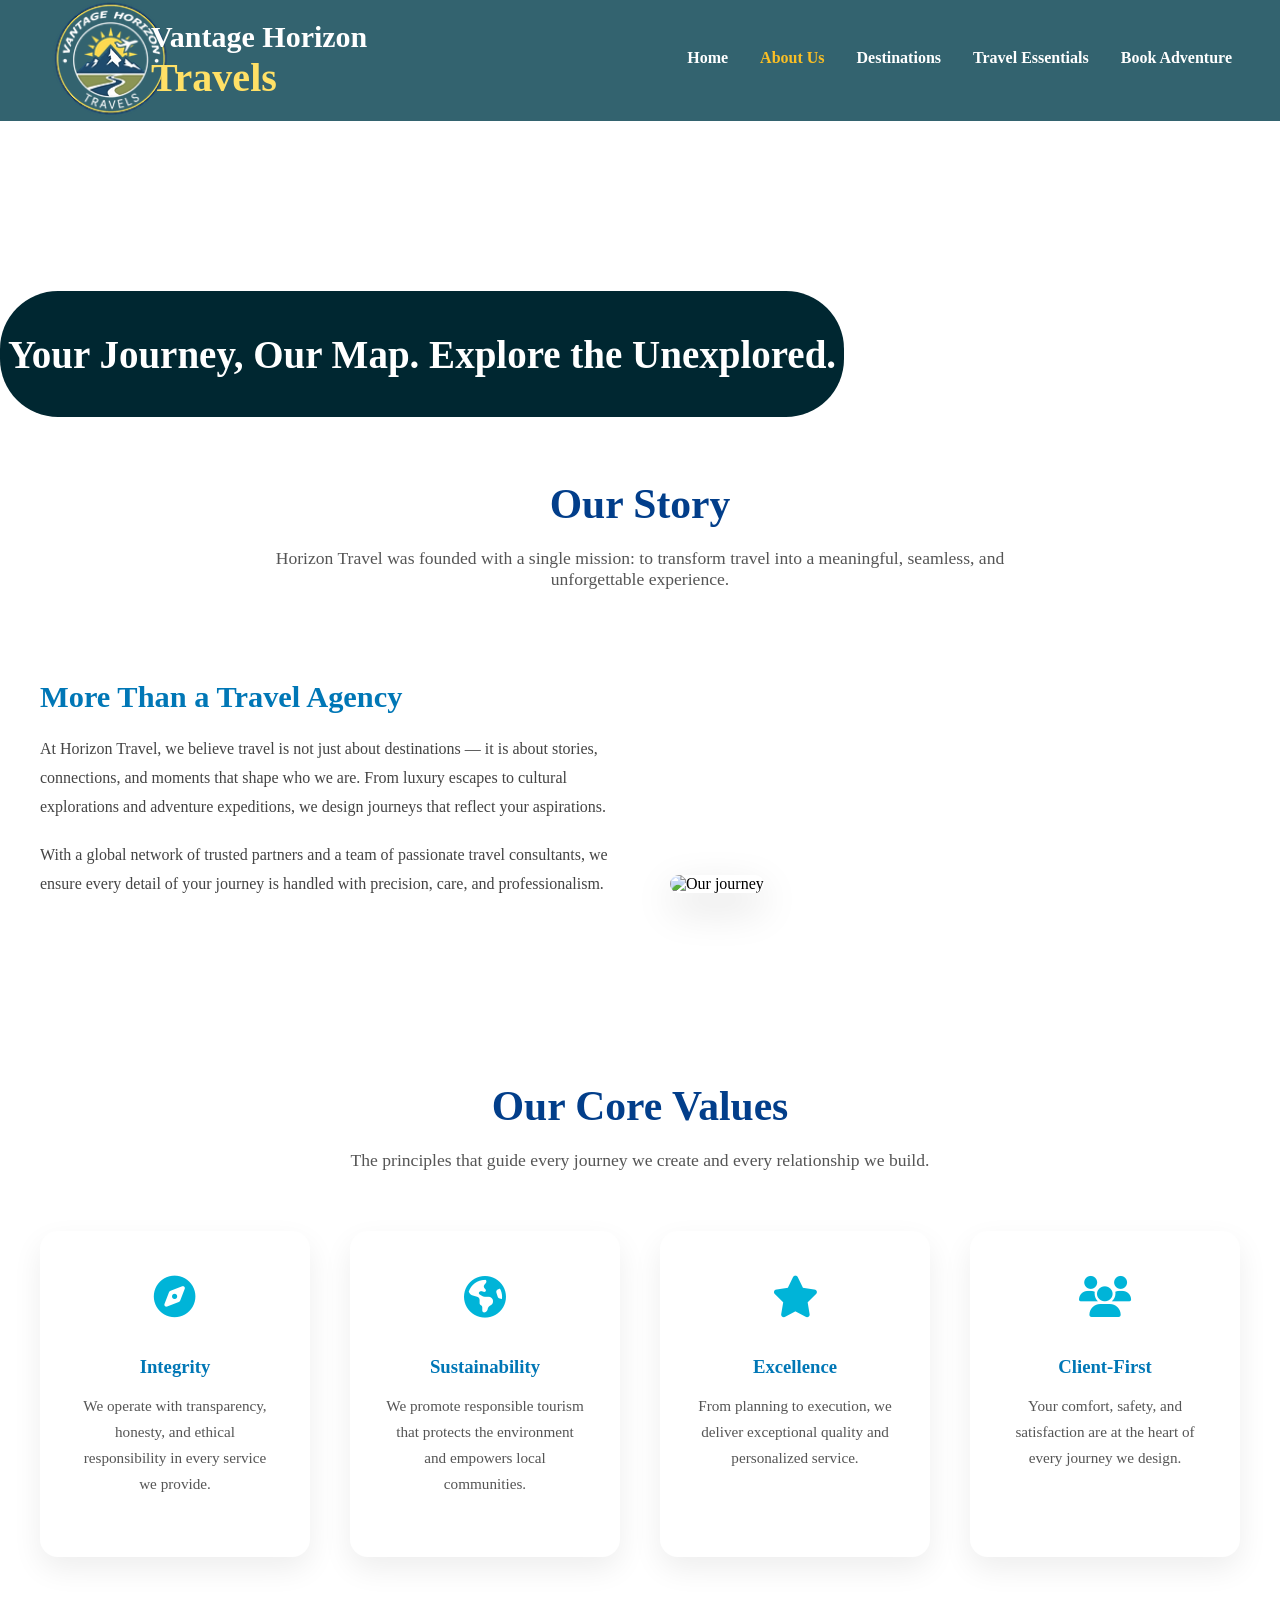
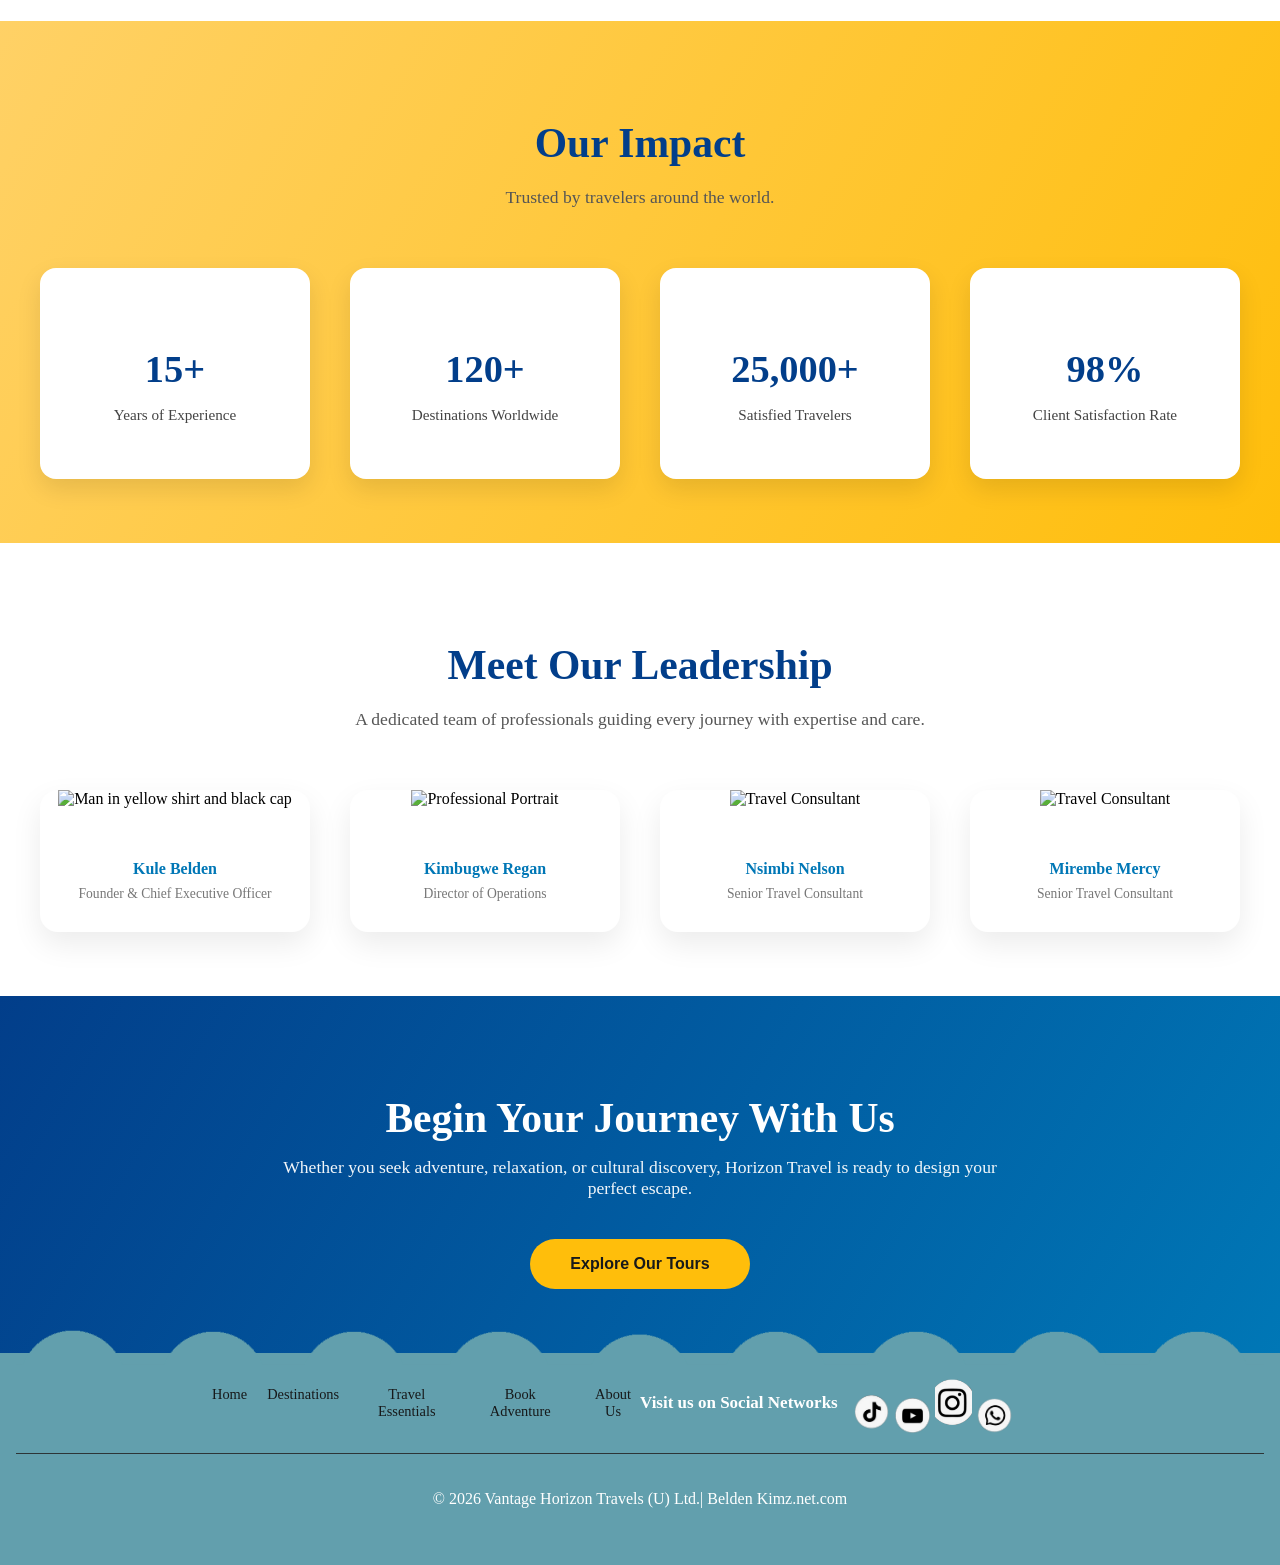
==== about.html @ 8c6d8f39 "Add files via upload" ====
<!DOCTYPE html>
<html lang="en">
<head>
  <meta charset="UTF-8" />
  <title>About Us | Horizon Travel</title>
  <link rel="stylesheet" href="styles.css">
  <meta name="viewport" content="width=device-width, initial-scale=1.0" />
  <link href="https://fonts.googleapis.com/css2?family=Poppins:wght@300;400;500;600;700&display=swap" rel="stylesheet">
  <link rel="stylesheet" href="https://cdnjs.cloudflare.com/ajax/libs/font-awesome/6.5.0/css/all.min.css">
</head>
<body>
  <header class="header_a">
  <div class="logo">
    <img src="logo2.png" alt="horizon-logo" max-width="100%" height="165px">
  </div>
  <h1>Vantage Horizon <span> Travels</span></h1>
  <button class="menu-toggle" id="menu-toggle">
  ☰
</button>

  <nav id="nav-menu">
    <a href="index.html">Home</a>
    <a href="about.html" class="active">About Us</a>
    <a href="destination.html">Destinations</a>
    <a href="travels.html">Travel Essentials</a>
    <a href="adventure.html">Book Adventure</a>
  </nav>
</header>

  <div class="hero_about">
  <!-- <video src="hero_video1.mp4"></video> -->
   <div class="about_h2">
  <h2>Your Journey, Our Map. Explore the Unexplored.</h2>
  </div>
   <div class="video_container">
        <video autoplay muted loop id="tm-video">
            <source src="assets/videos/hero.mp4" type="video/mp4">
        </video>  
    </div>
    </div>




<!--OUR STORY -->
<section>
  <div class="container5">
    <h2>Our Story</h2>
    <p class="section-intro">Horizon Travel was founded with a single mission: to transform travel into a
      meaningful, seamless, and unforgettable experience.</p>

    <div class="story-grid">
      <div class="story-text">
        <h3>More Than a Travel Agency</h3>
        <p>At Horizon Travel, we believe travel is not just about destinations — it is about stories,
          connections, and moments that shape who we are. From luxury escapes to cultural explorations
           and adventure expeditions, we design journeys that reflect your aspirations.</p>
        <p>With a global network of trusted partners and a team of passionate travel consultants,
          we ensure every detail of your journey is handled with precision, care, and professionalism.</p>
      </div>

      <div class="story-image">
        <img src="https://plus.unsplash.com/premium_photo-1664126223725-8c60c6213491?w=500&auto=format&fit=crop&q=60&ixlib=rb-4.1.0&ixid=M3wxMjA3fDB8MHxzZWFyY2h8NXx8aGlnaCUyMHdheXxlbnwwfHwwfHx8MA%3D%3D" alt="Our journey">
      </div>
    </div>
  </div>
</section>

<!-- VALUES -->
<section>
  <div class="container5">
    <h2>Our Core Values</h2>
    <p class="section-intro">The principles that guide every journey we create and every relationship we build.</p>

    <div class="values-grid">

      <div class="value-box">
        <i class="fa-solid fa-compass"></i>
        <h3>Integrity</h3>
        <p>We operate with transparency, honesty, and ethical responsibility in every service we provide.</p>
      </div>

      <div class="value-box">
        <i class="fa-solid fa-earth-americas"></i>
        <h3>Sustainability</h3>
        <p>We promote responsible tourism that protects the environment and empowers local communities.</p>
      </div>

      <div class="value-box">
        <i class="fa-solid fa-star"></i>
        <h3>Excellence</h3>
        <p>From planning to execution, we deliver exceptional quality and personalized service.</p>
      </div>

      <div class="value-box">
        <i class="fa-solid fa-users"></i>
        <h3>Client-First</h3>
        <p>Your comfort, safety, and satisfaction are at the heart of every journey we design.</p>
      </div>

    </div>
  </div>
</section>

<!-- STATS -->
<section class="stats-section">
  <div class="container5">
    <h2>Our Impact</h2>
    <p class="section-intro">Trusted by travelers around the world.</p>

    <div class="stats-grid">
      <div class="stat-boxs">
        <h3>15+</h3>
        <p>Years of Experience</p>
      </div>

      <div class="stat-boxs">
        <h3>120+</h3>
        <p>Destinations Worldwide</p>
      </div>

      <div class="stat-boxs">
        <h3>25,000+</h3>
        <p>Satisfied Travelers</p>
      </div>

      <div class="stat-boxs">
        <h3>98%</h3>
        <p>Client Satisfaction Rate</p>
      </div>
    </div>
  </div>
</section>

<!-- TEAM -->
<section>
  <div class="container5">
    <h2>Meet Our Leadership</h2>
    <p class="section-intro">A dedicated team of professionals guiding every journey with expertise and care.</p>

    <div class="team-grid">

      <div class="team-card">
      <img src="https://media.istockphoto.com/id/626351696/photo/businessman-on-walk.webp?a=1&b=1&s=612x612&w=0&k=20&c=pna6R6S-bgiK-h6z6hyjVDab-6rYy6e8NoaqI2WXZDs=" alt="Man in yellow shirt and black cap">
        <div class="team-content">
          <h4>Kule Belden</h4>
          <span>Founder & Chief Executive Officer</span>
        </div>
      </div>

      <div class="team-card">
        <img src="https://images.unsplash.com/photo-1507003211169-0a1dd7228f2d?auto=format&fit=crop&q=80&w=1200" alt="Professional Portrait">
        <div class="team-content">
          <h4>Kimbugwe Regan</h4>
          <span>Director of Operations</span>
        </div>
      </div>

      <div class="team-card">
        <img src="https://images.unsplash.com/photo-1758876021212-a87517fc8954?w=500&auto=format&fit=crop&q=60&ixlib=rb-4.1.0&ixid=M3wxMjA3fDB8MHxzZWFyY2h8MTV8fG1hbiUyMGluJTIwb2ZmaWNlJTIwd2FyZXxlbnwwfHwwfHx8MA%3D%3D" alt="Travel Consultant">
        <div class="team-content">
          <h4>Nsimbi Nelson</h4>
          <span>Senior Travel Consultant</span>
        </div>
      </div>

      
      <div class="team-card">
        <img src="https://images.unsplash.com/photo-1667422234414-3cdcfc2bd883?w=500&auto=format&fit=crop&q=60&ixlib=rb-4.1.0&ixid=M3wxMjA3fDB8MHxzZWFyY2h8NHx8dWdhbmRhbiUyMGxhZHklMjBpbiUyMG9mZmljZSUyMHdhcmV8ZW58MHx8MHx8fDA%3D" alt="Travel Consultant">
        <div class="team-content">
          <h4>Mirembe Mercy</h4>
          <span>Senior Travel Consultant</span>
        </div>
      </div>

    </div>
  </div>
</section>

<!-- CTA -->
<section class="cta">
  <div class="container5">
    <h2>Begin Your Journey With Us</h2>
    <p>Whether you seek adventure, relaxation, or cultural discovery, Horizon Travel is ready to design your perfect escape.</p>
    <button><a href="destination.html">Explore Our Tours</a></button>
  </div>
</section>

<footer class="footer">
  <div class="board">
  <img src="board.png" alt="" width="100%">
  </div>
<div class="footer-Container">
<div class="quick-links">
<ul>
    <li><a href="index.html">Home</a></li>
    <li><a href="destination.html">Destinations</a></li>
    <li><a href="travels.html">Travel Essentials</a></li>
    <li><a href="adventure.html">Book Adventure</a></li>
    <li><a href="about.html">About Us</a></li>
</ul>
</div>

<div class="social-media">
    <h2>Visit us on Social Networks<h2>
    <img class="media-logo" src="tik tok logo.png" width="37px">
    <img class="media-logo" src="you tube logo.png" width="37px">
    <img class="media-logo" src="instagram logo.png" width="37px">
    <img class="media-logo" src="whats app logo.png" width="37px">
    </div>
        
</div>
<div class="copyright" style="z-index: 1000;">    
    <p> &copy; 2026 Vantage Horizon Travels (U) Ltd.| Belden Kimz.net.com</p> 
</div>  
</footer>
<script src="footers.js">
</script>

</body>
</html>
---- styles.css ----
body{
  margin: 0;
  padding: 0;
  box-sizing: border-box;
}
/* ===HEADER SECTION== */

 header {
   background: #033e4dce;
  backdrop-filter: blur(2px);
  color: white;
  padding: 0 2rem;
  display: flex;
  justify-content: space-between;
  align-items: center;
  position: sticky;
  top: 0;
  z-index: 100;
  animation: slideDown 1s ease;
}

.logo{
  margin-top: -25px;
  margin-bottom: -25px;
}

header h1 {
  font-size: 1.5rem;
  font-size: 30px;
  margin-left: -350px;
  span{
   color: #ffe066;
   display: block;
   font-size: 40px;
  }
}

nav a {
  color: white;
  margin: 0 1rem;
  text-decoration: none;
  font-weight: bold;
  display: inline;
  padding-bottom: 6px;
  transition: ease-in;
}

nav a:hover {
  border-bottom: solid #fbbf24 px;
  color: #fbbf24;
}

.active{
  color: #fbbf24;
}


.menu-toggle {
  display: none;
  font-size: 2rem;
  background: none;
  border: none;
  color: white;
  cursor: pointer;
}

nav {
  display: flex;
}

/* Menu button */
.menu-toggle {
  display: none;
  font-size: 2rem;
  background: none;
  border: none;
  color: white;
  cursor: pointer;
}

/* responsive footer */
@media (max-width: 768px) {

  header h1 {
    margin-left: -30px;
    width: 100%;
    text-align: center;
  }


  .menu-toggle {
    display: flex;
  }

  nav {
    display: none;
    width: 100%;
    flex-direction: column;
    background: #033e4d;
    padding: 1rem 0;
  }

  nav.active {
    display: flex;
  }

  nav a {
    display: block;
    margin: 10px 0;
    text-align: center;
  }
}



/* ===HERO SECTION=== */

.hero {
  position: relative;
  height: 105vh;
  background: url('images/kide.jpg');
  background-size: cover;
  background-position: center;
  justify-items: center;
  align-content: center;
  color: white;
  text-align: center;
  margin-top: -310px;
  padding-top: 130px;

  h2{
    font-size: 45px;
  }
}
.hero_t{
  position: relative;
  height: 105vh;
  background: url('https://images.unsplash.com/photo-1436491865332-7a61a109cc05?w=1200&auto=format&fit=crop&q=60&ixlib=rb-4.1.0&ixid=M3wxMjA3fDB8MHxzZWFyY2h8NHx8dHJhdmVsJTIwaGVyb3xlbnwwfHwwfHx8MA%3D%3D') center/cover no-repeat;
  justify-items: center;
  align-content: center;
  color: #000;
  text-align: center;
  margin-top: -310px;
  padding-top: 130px;
}
.hero_a{
  position: relative;
  height: 105vh;
  background: url('https://images.unsplash.com/photo-1506905925346-21bda4d32df4?w=1200&auto=format&fit=crop&q=60&ixlib=rb-4.1.0&ixid=M3wxMjA3fDB8MHxzZWFyY2h8M3x8dHJhdmVsJTIwaGVyb3xlbnwwfHwwfHx8MA%3D%3D') center/cover no-repeat;
  justify-items: center;
  align-content: center;
  color: #11ff7c;
  text-align: center;
  margin-top: -310px;
  padding-top: 130px;
}

.hero button {
  margin-top: 1rem;
  padding: 1rem 2rem;
  background: #ffe066;
  border: none;
  border-radius: 30px;
  font-size: 1.1rem;
  cursor: pointer;
  transition: transform 0.3s ease, background 0.3s ease;
  margin-top: 10px;
}

.hero button:hover {
  transform: scale(1.1);
  background: #ffcc00;
}


/* ===MAIN SECTION=== */
/* large trips */
section {
  padding: 4rem 2rem;

}

.container1 {
  max-width: 1400px;
  margin: 40px auto;
  padding: 0 20px;
}

.header {
  text-align: center;
  margin-bottom: 30px;
}
.header h2 {
  margin: 0;
  font-size: 28px;
}
.header p {
  color: #666;
}
.grid {
  display: grid;
  grid-template-columns: repeat(auto-fill, minmax(250px, 1fr));
  gap: 20px;
}
.card1 {
  background: #fff;
  border-radius: 6px;
  overflow: hidden;
  box-shadow: 0 2px 8px rgba(0,0,0,0.1);
  position: relative;
  
}
.card1 img {
  width: 100%;
  height: 200px;
  object-fit: cover;
  animation: fadeUp 1s ease;
}
.badge {
  position: absolute;
  top: 10px;
  left: 10px;
  background: #2ecc71;
  color: #fff;
  font-size: 12px;
  padding: 4px 8px;
  border-radius: 3px;
  cursor: pointer;
}
.price {
  position: absolute;
  top: 10px;
  right: 10px;
  background: #e74c3c;
  color: #fff;
  font-size: 12px;
  padding: 4px 8px;
  border-radius: 3px;
  cursor: pointer;
}

.content {
  padding: 12px;
}
.content h4 {
  margin: 0 0 6px;
  font-size: 15px;
}
.meta {
  font-size: 12px;
  color: #888;
  margin-bottom: 10px;
}
.book {
  display: inline-block;
  background: #ff7a00;
  color: #fff;
  padding: 8px 14px;
  font-size: 13px;
  border-radius: 4px;
  text-decoration: none;
}

/* ====short TRIPS== */

.section {
  max-width: 1400px;
  margin: 80px auto;
  padding: 0 30px;
  text-align: center;
}
.section small {
  letter-spacing: 2px;
  /* color: #777; */
}
.section h1 {
  font-size: 48px;
  margin: 10px 0;
}
.section h1 span.orange { background: #ffa26b; padding: 0 8px; }
.section h1 span.green { background: #6adf7d; padding: 0 8px; }
.section p {
  max-width: 700px;
  margin: 15px auto 50px;
  /* color: #555; */
}

.grid {
  display: grid;
  grid-template-columns: repeat(auto-fit, minmax(250px, 1fr));
  gap: 25px;
}

.card {
  background: #fff;
  border-radius: 8px;
  overflow: hidden;
  box-shadow: 0 8px 25px rgba(0,0,0,0.08);
  transition: transform 0.4s ease, box-shadow 0.4s ease;
  position: relative;
}

.card:hover {
  transform: translateY(-12px) scale(1.02);
  box-shadow: 0 18px 45px rgba(0,0,0,0.18);
}

.image {
  position: relative;
  height: 200px;
  overflow: hidden;
}
.image img {
  width: 100%;
  height: 100%;
  object-fit: cover;
  transition: transform 0.6s ease;
}
.card:hover img { transform: scale(1.1); }

.badge {
  position: absolute;
  top: 12px;
  left: 12px;
  background: #21b321;
  color: #fff;
  font-size: 12px;
  padding: 6px 10px;
  border-radius: 4px;
  z-index: 1;
}

.content {
  padding: 18px;
  text-align: left;
}
.content h4 {
  margin: 0 0 10px;
  font-size: 18px;
}

/* subtle fade-in animation */
.card {
  animation: fadeUp 0.8s ease both;
}


@keyframes fadeIn {
  from { opacity: 0; }
  to { opacity: 1; }
}

@keyframes slideInFromRight {
  from { transform: translateX(100%); opacity: 0; }
  to { transform: translateX(0); opacity: 1; }
}



/* ====FOOTER SECTION=== */
.footer{
  background: #629FAD;
   padding: 1rem;
   height: 20vh;
}
.board{
  margin-top: -55px;
  width: 100%;
  z-index: -100;
}


.footer-Container{
  display: grid;
  grid-template-columns: repeat(2, 1fr);
  align-items: center;
  margin-top: -30px;
}

.quick-links{
  margin-left: 25%;
}

.quick-links ul, a {
text-decoration: none;
list-style: none;
color: #17191a;
display: flex;
gap: 20px;
}

.social-media{
  display: flex;
  align-items: center;
  gap: 15px;

  h2{
    font-size: 17px;
  }
}

.media-logo{
transition: transform 0.5s ease;
}

.media-logo:hover {
transform: scale(2);

}

.copyright{
text-align: center;
padding-top: 20px;
font-size: 1rem;
border-top: 1px solid #2d3436;
}

/* FOOTER responsive */
@media (max-width: 768px) {
  .footer {
    height: auto;
  }

  .footer-Container {
    grid-template-columns: 1fr;
    text-align: center;
    gap: 20px;
  }

  .quick-links {
    margin-left: 0;
  }

  .quick-links ul {
    flex-direction: column;
    gap: 10px;
    align-items: center;
  }

  .social-media {
    justify-content: center;
    flex-wrap: wrap;
  }

  .board {
    display: none;
  }
}


.hero_b {
  height: 83vh;
  background: url('https://images.unsplash.com/photo-1501785888041-af3ef285b470') center/cover no-repeat;
  position: relative;
  display: flex;
  align-items: center;
  justify-content: center;
  margin-top: -114px;
  color: #ffffff;
  h1{
      font-family: 'Playfair Display', serif;
    letter-spacing: 1px;
    span{
      color: rgb(0, 255, 115);
    }
  }
}

.hero_b::after {
  content: "";
  position: absolute;
  inset: 0;
  cursor: pointer;
  /* background-color: rgba(158, 158, 158, 0.09); */
  /* background: linear-gradient(180deg, rgba(158, 158, 158, 0), #e5f9fd); */
}

.hero_b-content {
  position: relative;
  text-align: center;
  max-width: 850px;
  animation: fadeUp 1.6s ease;
}

.hero_b h1 { font-size: 3.8rem; }
.hero_b span { color: var(--gold); }
.hero_b p { margin-top: 18px; font-size: 1.2rem; }


.pragraph{
  justify-items: center;
  align-items: center;
  p{
    font-size: 18px;
    color: #000;
  }
}



.box button {
  padding: 14px 35px;
  background: linear-gradient(45deg, #d4af37, #5e4600);
  border: none;
  border-radius: 30px;
  color: #000;
  font-weight: 600;
  cursor: pointer;
  transition: transform 0.3s ease, box-shadow 0.3s ease;
}
/* CONTINENT SECTIONS */
.continent-title {
  margin-bottom: 40px;
  border-left: 5px solid #d4af37;
  padding-left: 20px;
}

.dest-grid {
  display: grid;
  grid-template-columns: repeat(auto-fit, minmax(280px, 1fr));
  gap: 35px;
  color: white;
}

.destination {
  position: relative;
  height: 380px;
  border-radius: 25px;
  overflow: hidden;
  box-shadow: 0 20px 50px rgba(0,0,0,0.7);
  transition: transform 0.6s ease, box-shadow 0.6s ease;
  
  h2{
    color: #000;
  }
}

.destination:hover {
  transform: translateY(-15px) scale(1.02);
  box-shadow: 0 30px 70px rgba(0,0,0,0.9);
}

.destination img {
  width: 100%;
  height: 100%;
  object-fit: cover;
  transition: transform 0.8s ease;
}

.destination:hover img { transform: scale(1.1); }

.dest-info {
  position: absolute;
  inset: 0;
  background: linear-gradient(to top, rgba(0,0,0,0.95), transparent);
  display: flex;
  flex-direction: column;
  justify-content: flex-end;
  padding: 30px;
}

.dest-info h3 { color: #fdc4be; font-size: 1.6rem; }

.dest-info p { 
  font-size: 1.1rem;
  font-family: 'Times New Roman';
    margin: 8px 0 18px;
  }

.dest-info a {
  align-self: flex-start;
  padding: 10px 26px;
  border-radius: 30px;
  background: linear-gradient(45deg, #d4af37, #b9972f);
  color: #000;
  text-decoration: none;
  font-weight: 600;
  font-size: 0.9rem;
}

  /* FEATURE STRIP */
  .features {
  padding: 80px 10%;
  display: grid;
  grid-template-columns: repeat(4, 1fr);
  gap: 40px;
  text-align: center;
  margin-top: -60px;
}

.feature {
  background: rgba(255, 255, 255, 0.1);
  padding: 35px;
  border-radius: 25px;
  border: 1px solid rgba(54, 53, 53, 0.13);
  box-shadow: 0 20px 40px rgba(0,0,0,0.7);
  cursor: pointer;
  transition: transform 0.3s ease, box-shadow 0.3s ease;
}

.feature:hover, .box:hover{
  transform: translateY(-6px);
  box-shadow: 0 18px 45px rgba(0,0,0,0.1);
}

@keyframes fadeUp {
  from { opacity: 0; transform: translateY(40px); }
  to { opacity: 1; transform: translateY(0); }
}

  /* specialised packages */
.packages {
  display: grid;
  grid-template-columns: repeat(auto-fit, minmax(250px, 1fr));
  gap: 25px;
  cursor: pointer;
}

.package {
  background: rgba(255,255,255,0.1);
  padding: 30px;
  border-radius: 20px;
  transition: transform 0.4s ease, background 0.4s ease;
}

.package:hover {
  transform: translateY(-10px);
  background: rgba(255,255,255,0.18);
}

/* Trip Builder */
.form-box {
  max-width: 650px;
  margin: auto;
  background: rgba(0,0,0,0.6);
  padding: 40px;
  border-radius: 25px;
  box-shadow: 0 0 30px rgba(0,0,0,0.5);
  animation: fadeIn 2s ease;
  color: #ffff;
}

.form-box input, .form-box select {
  width: 100%;
  padding: 12px;
  margin-top: 10px;
  border-radius: 10px;
  border: none;
  outline: none;
  margin-bottom: 13px;
}
.form-box textarea{
  width: 96%;
  padding: 12px;
  margin-top: 10px;
  border-radius: 10px;
  border: none;
  outline: none;
}

.form-box button {
  margin-top: 20px;
  padding: 14px 30px;
  background: linear-gradient(45deg, #ff512f, #dd2476);
  border: none;
  border-radius: 30px;
  color: #fff;
  font-size: 1rem;
  cursor: pointer;
  transition: transform 0.3s ease;
}

.form-box button:hover { transform: scale(1.1); }

.why_us{
  color: white;
  font-family: 'Poppins', sans-serif;
  background: linear-gradient(180deg, #0f2027, #203a43, #2c5364);
}



  /* Traveler Stories */
.videos {
  display: grid;
  grid-template-columns: repeat(auto-fit, minmax(300px, 1fr));
  gap: 30px;
}

iframe {
  width: 100%;
  height: 200px;
  border-radius: 15px;
}
/* SPECIALs */
  .section3{
  background:#1fa31a;
  color:#fff;
  padding:80px 40px 70px;
}
.container2{
  max-width:1300px;
  margin:auto;
  text-align:center;
}
.top small{
  font-style:italic;
  letter-spacing:1px;
  opacity:.9;
}
.top h1{
  margin:15px 0 15px;
  font-size:48px;
  font-weight:700;
}
.top h1 span{font-weight:400}
.top p{
  max-width:900px;
  margin:0 auto 60px;
  line-height:1.6;
  opacity:.95;
}

.grid{
  display:grid;
  grid-template-columns:repeat(auto-fit,minmax(280px,1fr));
  gap:50px 40px;
  margin-bottom:60px;
}

.item{
  display:flex;
  gap:20px;
  align-items:flex-start;
  transition:transform .3s ease, opacity .3s ease;
}
.item:hover{transform:translateY(-8px);opacity:1}

.icon{
  font-size:42px;
  min-width:60px;
}

.item h4{
  margin:0 0 8px;
  font-size:20px;
}
.item p{
  margin:0;
  font-size:14px;
  line-height:1.5;
  opacity:.9;
}

.button{
  display:inline-block;
  background:#fff;
  color:#000;
  padding:16px 32px;
  border-radius:4px;
  font-weight:600;
  text-decoration:none;
  transition:background .3s ease, transform .3s ease;
}
.button:hover{background:#f1f1f1;
  transform:translateY(-3px);
}


.container {
  max-width: 1200px;
  margin: 0 auto;
  padding: 70px 20px;
  display: grid;
  grid-template-columns: repeat(auto-fit, minmax(300px, 1fr));
  gap: 40px;
}

.card {
  background: white;
  border-radius: 18px;
  overflow: hidden;
  box-shadow: 0 12px 30px rgba(0,0,0,0.06);
  transition: transform 0.3s ease, box-shadow 0.3s ease;
}

.card:hover {
  transform: translateY(-6px);
  box-shadow: 0 18px 45px rgba(0,0,0,0.1);
}

.card img {
  width: 100%;
  height: 220px;
  object-fit: cover;
}

.card-content {
  padding: 35px 30px 40px;
}

.icon {
  font-size: 2rem;
  color: #00b4d8;
  margin-bottom: 15px;
}

.card-content h2 {
  font-size: 1.6rem;
  margin-bottom: 12px;
  color: #023e8a;
}

.card-content p {
  font-size: 0.95rem;
  line-height: 1.7;
  margin-bottom: 18px;
  color: #555;
}

.card-content ul {
  padding-left: 18px;
  line-height: 1.8;
  font-size: 0.92rem;
  color: #444;
}


/* FAQ SECTION */

.faq-section {
  background: white;
  padding: 80px 20px;
}

.faq-section h2 {
  text-align: center;
  font-size: 2.4rem;
  margin-bottom: 50px;
  color: #023e8a;
}

.faq-container {
  max-width: 900px;
  margin: 0 auto;
}

.faq-item {
  margin-bottom: 25px;
  border-radius: 12px;
  background: #f7fbfd;
  padding: 25px 30px;
  box-shadow: 0 5px 15px rgba(0,0,0,0.05);
}

.faq-item h3 {
  font-size: 1.05rem;
  margin-bottom: 10px;
  color: #0077b6;
}

.faq-item p {
  font-size: 0.92rem;
  line-height: 1.7;
  color: #555;
}

/* LAST MINUTE DEALS */

.container3 h2, .policies h2, .container4 h2 {
  font-size: 2.5rem;
  margin-bottom: 20px;
  color: #023e8a;
  text-align: center;
}

.container3 p, .policies p, .container4 p{
  max-width: 760px;
  margin: 0 auto 50px;
  text-align: center;
  font-size: 1.1rem;
  color: #181818;
}

.deals-grid {
  display: grid;
  grid-template-columns: repeat(3, 1fr);
  gap: 40px;
}

.deal-card {
  background: white;
  border-radius: 18px;
  box-shadow: 0 12px 30px rgba(0,0,0,0.08);
  overflow: hidden;
  position: relative;
  transition: transform 0.3s ease;
}

.deal-card:hover {
  transform: translateY(-8px);
}

.deal-badge {
  position: absolute;
  top: 20px;
  right: 20px;
  background: #ff006e;
  color: white;
  padding: 8px 16px;
  border-radius: 50px;
  font-size: 0.8rem;
  font-weight: 600;
}

.deal-card img {
  width: 100%;
  height: 220px;
  object-fit: cover;
}

.deal-content {
  padding: 30px;
}

.deal-content h3 {
  font-size: 1.4rem;
  margin-bottom: 10px;
  color: #0077b6;
}

.slots {
  font-size: 0.9rem;
  color: #ff006e;
  font-weight: 600;
  margin-bottom: 15px;
}

.prices {
  font-size: 1.4rem;
  font-weight: 700;
  color: #023e8a;
}

/* SECURITY SECTION */

.security {
  background: white;
}

.security-grid {
  display: grid;
  grid-template-columns: repeat(auto-fit, minmax(220px, 1fr));
  gap: 40px;
  margin-top: 50px;
}

.security-box {
  background: #f7fbfd;
  padding: 40px 30px;
  border-radius: 16px;
  text-align: center;
  box-shadow: 0 8px 20px rgba(0,0,0,0.05);
}

.security-box i {
  font-size: 2.5rem;
  color: #00b4d8;
  margin-bottom: 20px;
}
/* POLICY */

.policy-grid {
  display: grid;
  grid-template-columns: repeat(auto-fit, minmax(280px, 1fr));
  gap: 40px;
  margin-top: 50px;
}

.policy-box {
  background: white;
  padding: 40px 35px;
  border-radius: 16px;
  box-shadow: 0 10px 25px rgba(0,0,0,0.07);
}

.policy-box i {
  font-size: 2.2rem;
  color: #00b4d8;
  margin-bottom: 15px;
}

.policy-box h3 {
  margin-bottom: 10px;
  color: #0077b6;
}


/* ABOUT */
.hero_about {
  position: relative;
  height: 10vh;
  background-size: cover;
  background-position: center;
  justify-items: center;
  align-content: center;
  justify-content: center;
  text-align: center;
  color: white;
  padding-top: 170px;
}
.about_h2{
  background: #002731;
  display: block;
  align-self: center;
  justify-items: center;
  padding: 8px;
  font-size: 26px;
  position: absolute;
  border-radius: 58px;
}
 .video_container{

  padding-bottom: 56.25%;
  height: 10vh;
  overflow: hidden;
  width: 100%;
  margin-top: -300px;
  margin-bottom: 10p;
 }


#video-tm{
  .content {
  position: fixed;
  bottom: 0;
  background: rgba(0, 0, 0, 0.5);
  color: #f1f1f1;
  width: 100%;
  padding: 20px;
}
}

.container5 {
  max-width: 1200px;
  margin: 0 auto;
}

.container5 h2 {
  font-size: 2.6rem;
  margin-bottom: 20px;
  color: #023e8a;
  text-align: center;

}

p.section-intro {
  max-width: 800px;
  margin: 0 auto 60px;
  text-align: center;
  font-size: 1.1rem;
  color: #555;
}

/* STORY SECTION */

.story-grid {
  display: grid;
  grid-template-columns: repeat(auto-fit, minmax(300px, 1fr));
  gap: 60px;
  align-items: center;
}

.story-text h3 {
  font-size: 1.9rem;
  margin-bottom: 20px;
  color: #0077b6;
}

.story-text p {
  line-height: 1.8;
  font-size: 1rem;
  color: #444;
  margin-bottom: 20px;
}


.story-image img {
  margin-top: 200px;
  width: 100%;
  border-radius: 20px;
  box-shadow: 0 15px 40px rgba(0,0,0,0.15);
}

/* VALUES */

.values-grid {
  display: grid;
  grid-template-columns: repeat(auto-fit, minmax(260px, 1fr));
  gap: 40px;
  margin-top: 60px;
}

.value-box {
  background: white;
  padding: 45px 35px;
  border-radius: 18px;
  text-align: center;
  box-shadow: 0 12px 30px rgba(0,0,0,0.07);
  transition: transform 0.3s ease;
}

.value-box:hover {
  transform: translateY(-8px);
}

.value-box i {
  font-size: 2.6rem;
  color: #00b4d8;
  margin-bottom: 20px;
}

.value-box h3 {
  margin-bottom: 12px;
  color: #0077b6;
}

.value-box p {
  font-size: 0.95rem;
  line-height: 1.7;
  color: #555;
}

/* STATS */

.stats-section {
  background: linear-gradient(120deg, #ffd166, #ffbe0b);
  text-align: center;
}

.stats-grid {
  display: grid;
  grid-template-columns: repeat(auto-fit, minmax(200px, 1fr));
  gap: 40px;
  margin-top: 50px;
}

.stat-boxs {
  background: white;
  padding: 40px 30px;
  border-radius: 16px;
  box-shadow: 0 10px 25px rgba(0,0,0,0.1);
}

.stat-boxs h3 {
  font-size: 2.4rem;
  color: #023e8a;
  margin-bottom: 10px;
}

.stat-boxs p {
  font-size: 0.95rem;
  color: #444;
}

/* TEAM */

.team-grid {
  display: grid;
  grid-template-columns: repeat(auto-fit, minmax(260px, 1fr));
  gap: 40px;
  margin-top: 60px;
}

.team-card {
  background: white;
  border-radius: 18px;
  overflow: hidden;
  box-shadow: 0 12px 30px rgba(0,0,0,0.08);
  text-align: center;
}

.team-card img {
  width: 100%;
  height: 260px;
  object-fit: cover;
}

.team-content {
  padding: 30px;
}

.team-content h4 {
  margin-bottom: 6px;
  color: #0077b6;
}

.team-content span {
  font-size: 0.85rem;
  color: #777;
}

/* CTA */

.cta {
  background: linear-gradient(120deg, #023e8a, #0077b6);
  color: white;
  text-align: center;
}

.cta h2 {
  color: white;
  margin-bottom: 15px;
}

.cta p {
  max-width: 760px;
  margin: 0 auto 40px;
  font-size: 1.1rem;
  opacity: 0.95;
}

.cta button {
  padding: 16px 40px;
  background: #ffbe0b;
  border: none;
  border-radius: 50px;
  font-size: 1rem;
  font-weight: 600;
  cursor: pointer;
  color: #333;
}

.cta button:hover {
  background: #ffd166;
}

footer {
  background: #023e8a;
  color: white;
  text-align: center;
  padding: 35px 20px;
  font-size: 0.9rem;
}
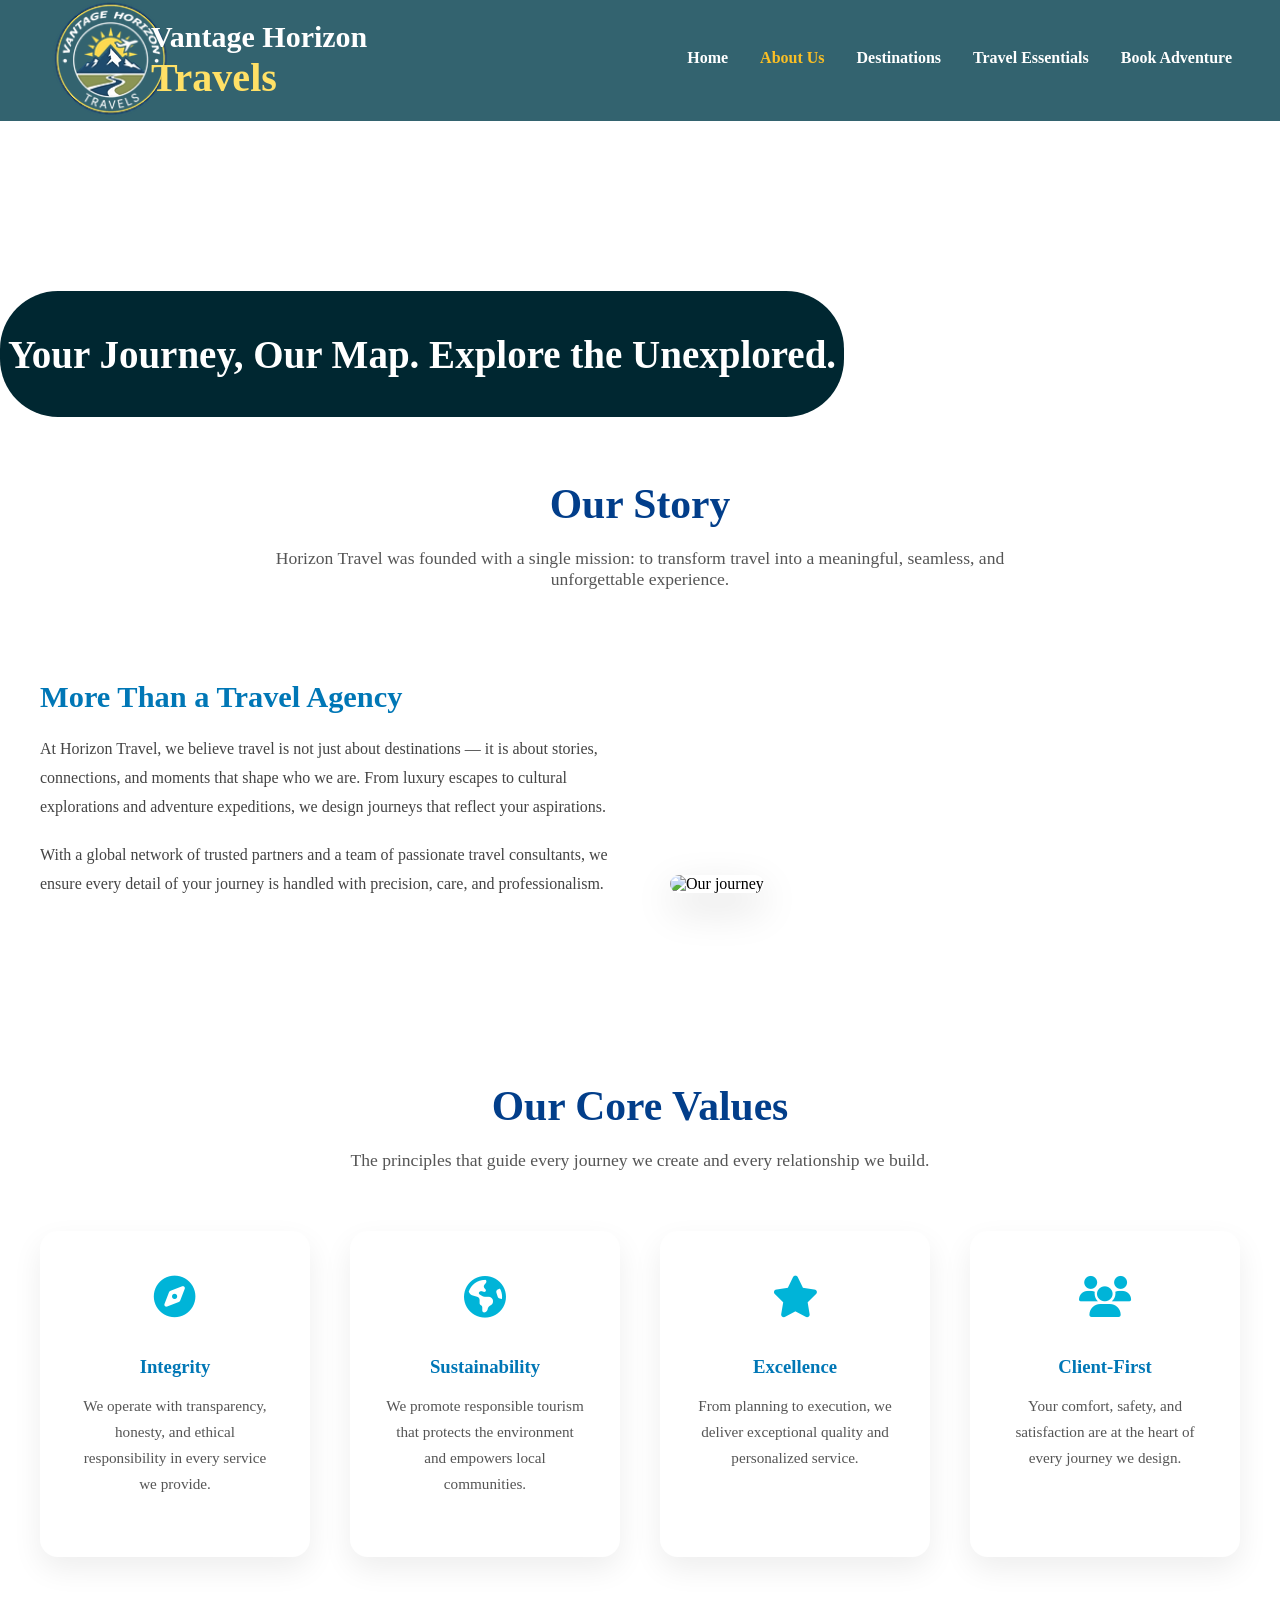
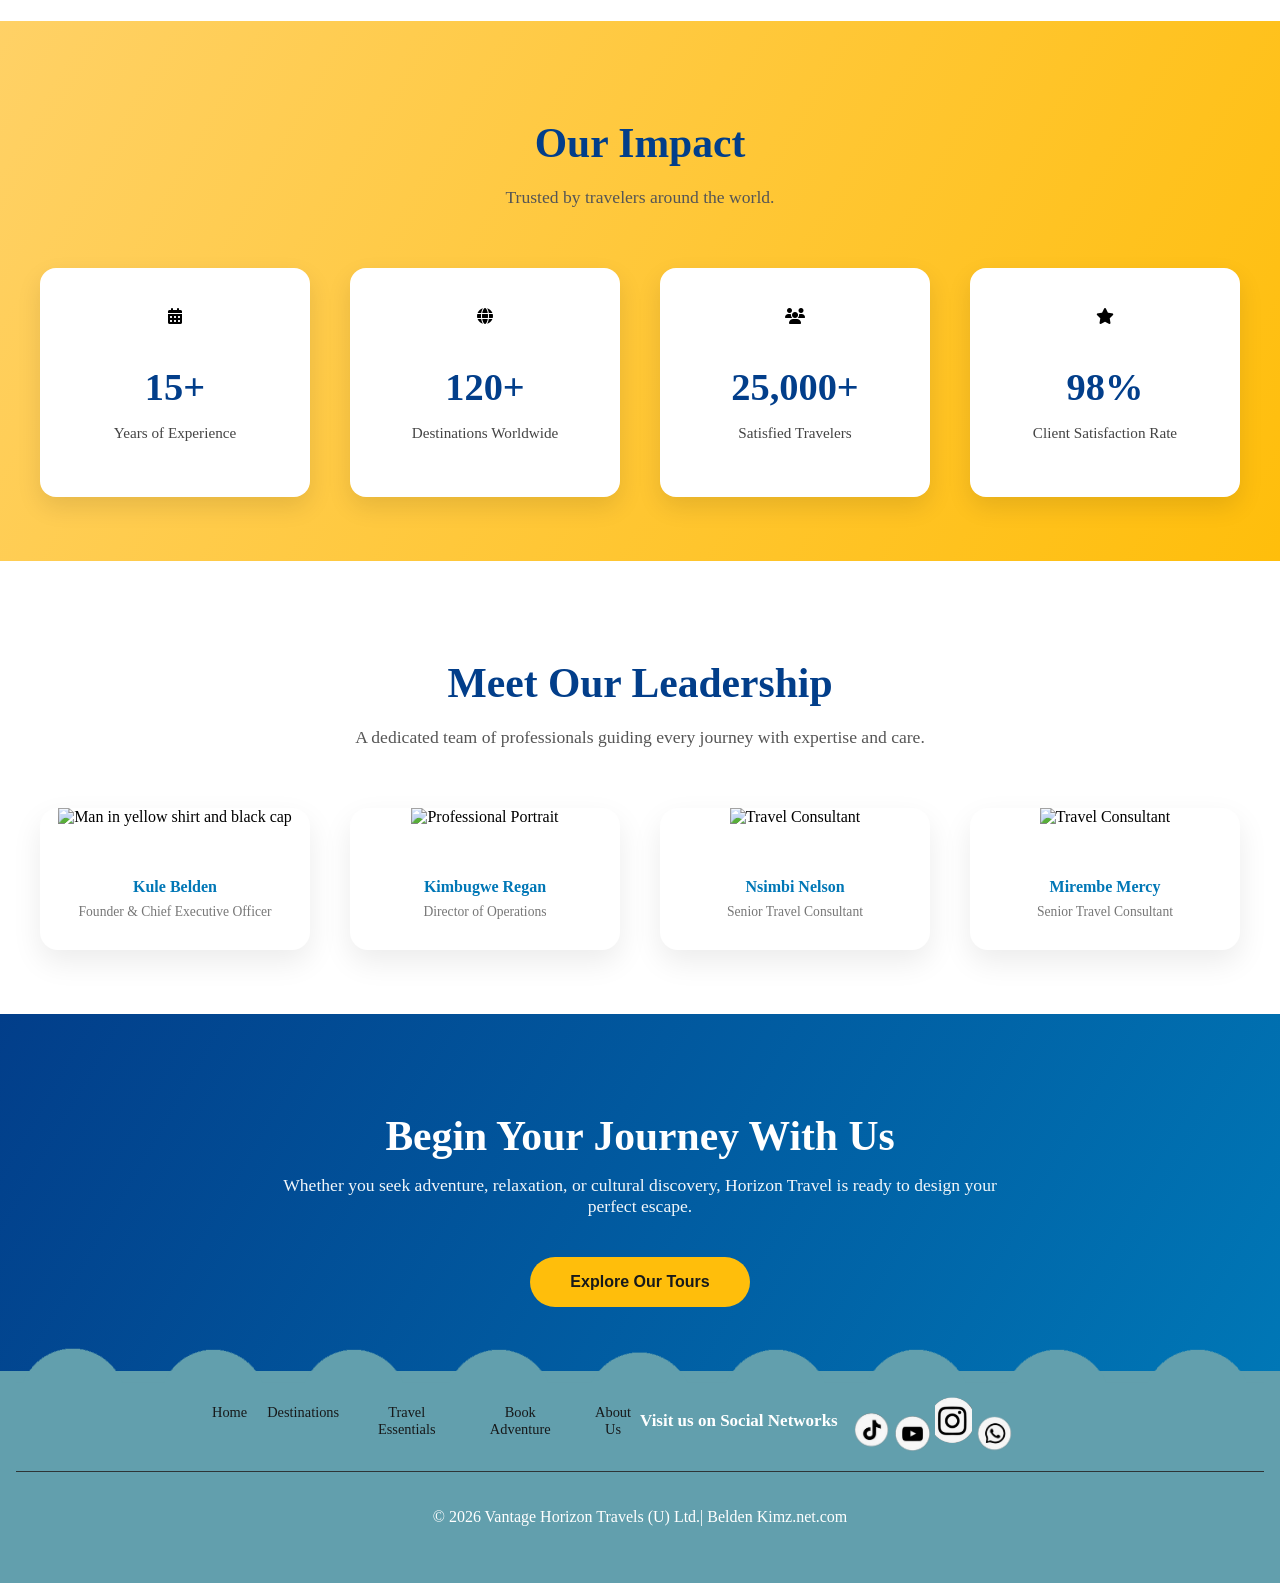
==== commit c8b6f558: "Update about.html" ====
--- a/about.html
+++ b/about.html
@@ -9,6 +9,9 @@
   <link rel="stylesheet" href="https://cdnjs.cloudflare.com/ajax/libs/font-awesome/6.5.0/css/all.min.css">
 </head>
 <body>
+<div id="preloader">
+  <div class="spinner"></div>
+</div>
   <header class="header_a">
   <div class="logo">
     <img src="logo2.png" alt="horizon-logo" max-width="100%" height="165px">
@@ -110,21 +113,25 @@
 
     <div class="stats-grid">
       <div class="stat-boxs">
+        <i class="fas fa-calendar-alt"></i>
         <h3>15+</h3>
         <p>Years of Experience</p>
       </div>
 
       <div class="stat-boxs">
+        <i class="fas fa-globe"></i>
         <h3>120+</h3>
         <p>Destinations Worldwide</p>
       </div>
 
       <div class="stat-boxs">
+        <i class="fas fa-users"></i>
         <h3>25,000+</h3>
         <p>Satisfied Travelers</p>
       </div>
 
       <div class="stat-boxs">
+        <i class="fas fa-star"></i>
         <h3>98%</h3>
         <p>Client Satisfaction Rate</p>
       </div>
--- a/styles.css
+++ b/styles.css
@@ -117,15 +117,15 @@
 
 .hero {
   position: relative;
-  height: 105vh;
-  background: url('images/kide.jpg');
+  height: 110vh;
+  background: url('https://www.gorillalandsafaris.com/wp-content/uploads/2020/12/9-DAYS-UGANDA-WILDLIFE-AND-GORILLA-TRACKING-TOUR-750x750.jpg') center/cover no-repeat;
   background-size: cover;
   background-position: center;
   justify-items: center;
   align-content: center;
   color: white;
   text-align: center;
-  margin-top: -310px;
+  margin-top: -80px;
   padding-top: 130px;
 
   h2{
@@ -1241,4 +1241,8 @@
   text-align: center;
   padding: 35px 20px;
   font-size: 0.9rem;
-}+
+}
+
+
+
